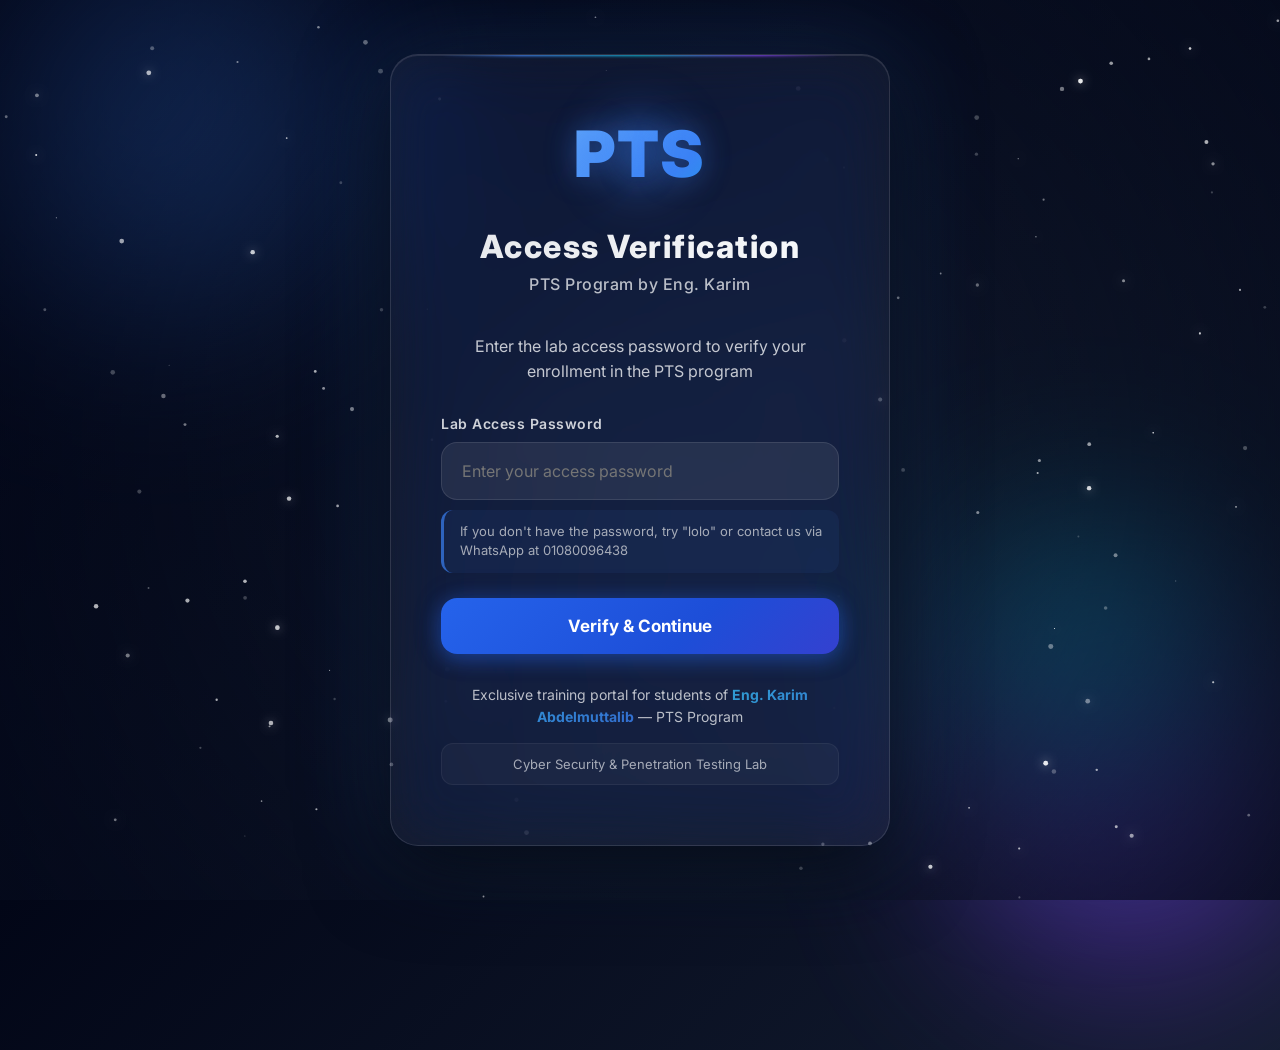
==== Lab-1/index.html @ b4b8ba96 "Add files via upload" ====
<!DOCTYPE html>
<html lang="en">
<head>
    <meta charset="UTF-8">
    <meta name="viewport" content="width=device-width, initial-scale=1.0">
    <title>PTS Portal - Access Verification</title>
    <link rel="preconnect" href="https://fonts.googleapis.com">
    <link rel="preconnect" href="https://fonts.gstatic.com" crossorigin>
    <link href="https://fonts.googleapis.com/css2?family=Inter:wght@300;400;500;600;700;800;900&display=swap" rel="stylesheet">
    <style>
        /* RESET & GLOBAL STYLES */
        * {
            margin: 0;
            padding: 0;
            box-sizing: border-box;
            font-family: 'Inter', sans-serif;
        }

        body {
            min-height: 100vh;
            background: linear-gradient(135deg, #020617 0%, #0f172a 50%, #1e293b 100%);
            display: flex;
            align-items: center;
            justify-content: center;
            position: relative;
            color: #e5e7eb;
            overflow: hidden;
            padding: 20px;
        }

        /* NEBULA BACKGROUND EFFECT */
        .nebula {
            position: absolute;
            width: 100%;
            height: 100%;
            top: 0;
            left: 0;
            z-index: 0;
            opacity: 0.7;
        }

        .nebula-layer {
            position: absolute;
            border-radius: 50%;
            filter: blur(80px);
        }

        .nebula-1 {
            width: 600px;
            height: 600px;
            background: radial-gradient(circle, #3b82f6 0%, transparent 70%);
            top: -200px;
            left: -150px;
            animation: float-1 15s ease-in-out infinite alternate;
        }

        .nebula-2 {
            width: 500px;
            height: 500px;
            background: radial-gradient(circle, #7c3aed 0%, transparent 70%);
            bottom: -150px;
            right: -100px;
            animation: float-2 18s ease-in-out infinite alternate;
        }

        .nebula-3 {
            width: 400px;
            height: 400px;
            background: radial-gradient(circle, #06b6d4 0%, transparent 70%);
            top: 50%;
            left: 70%;
            animation: float-3 12s ease-in-out infinite alternate;
        }

        @keyframes float-1 {
            0% { transform: translate(0, 0) scale(1); }
            100% { transform: translate(50px, 80px) scale(1.1); }
        }

        @keyframes float-2 {
            0% { transform: translate(0, 0) scale(1); }
            100% { transform: translate(-60px, -40px) scale(1.05); }
        }

        @keyframes float-3 {
            0% { transform: translate(0, 0) scale(1); }
            100% { transform: translate(-30px, 60px) scale(1.08); }
        }

        /* PARTICLE BACKGROUND */
        #particles {
            position: absolute;
            top: 0;
            left: 0;
            width: 100%;
            height: 100%;
            z-index: 1;
        }

        /* MAIN CARD CONTAINER */
        .verification-card {
            width: 100%;
            max-width: 500px;
            padding: 60px 50px;
            background: rgba(255, 255, 255, 0.05);
            backdrop-filter: blur(30px) saturate(180%);
            border-radius: 28px;
            border: 1px solid rgba(255, 255, 255, 0.12);
            position: relative;
            z-index: 10;
            box-shadow: 
                0 25px 80px rgba(0, 0, 0, 0.7),
                0 0 100px rgba(59, 130, 246, 0.25),
                inset 0 1px 0 rgba(255, 255, 255, 0.1);
            animation: cardEntrance 1s cubic-bezier(0.23, 1, 0.32, 1);
            overflow: hidden;
        }

        @keyframes cardEntrance {
            0% {
                opacity: 0;
                transform: scale(0.9) translateY(50px);
            }
            100% {
                opacity: 1;
                transform: scale(1) translateY(0);
            }
        }

        /* HOLOGRAM TOP BAR */
        .card-glow {
            position: absolute;
            top: -2px;
            left: 50%;
            transform: translateX(-50%);
            width: 80%;
            height: 3px;
            background: linear-gradient(90deg, 
                transparent 0%, 
                #3b82f6 20%, 
                #06b6d4 50%, 
                #7c3aed 80%, 
                transparent 100%);
            filter: blur(1.5px);
            animation: glowPulse 4s ease-in-out infinite;
            border-radius: 10px;
        }

        @keyframes glowPulse {
            0%, 100% { opacity: 0.6; }
            50% { opacity: 1; }
        }

        /* BRAND SECTION */
        .brand-section {
            text-align: center;
            margin-bottom: 40px;
            position: relative;
        }

        .logo-container {
            position: relative;
            display: inline-block;
            margin-bottom: 20px;
        }

        .logo-glow {
            position: absolute;
            top: 50%;
            left: 50%;
            transform: translate(-50%, -50%);
            width: 120px;
            height: 120px;
            background: radial-gradient(circle, rgba(59, 130, 246, 0.4) 0%, transparent 70%);
            filter: blur(20px);
            z-index: -1;
            animation: logoGlow 3s ease-in-out infinite alternate;
        }

        @keyframes logoGlow {
            0% { opacity: 0.4; transform: translate(-50%, -50%) scale(0.9); }
            100% { opacity: 0.7; transform: translate(-50%, -50%) scale(1.1); }
        }

        .logo {
            font-size: 64px;
            font-weight: 900;
            letter-spacing: 2px;
            background: linear-gradient(135deg, #60a5fa 0%, #3b82f6 25%, #06b6d4 50%, #7c3aed 75%, #3b82f6 100%);
            background-size: 300% 300%;
            -webkit-background-clip: text;
            -webkit-text-fill-color: transparent;
            background-clip: text;
            animation: logoShine 6s linear infinite, logoFloat 4s ease-in-out infinite alternate;
            text-shadow: 0 0 30px rgba(59, 130, 246, 0.4);
            display: inline-block;
        }

        @keyframes logoShine {
            0% { background-position: 0% 50%; }
            100% { background-position: 200% 50%; }
        }

        @keyframes logoFloat {
            0% { transform: translateY(0); }
            100% { transform: translateY(-10px); }
        }

        .brand-title {
            font-size: 32px;
            margin-top: 15px;
            letter-spacing: 1.5px;
            font-weight: 800;
            background: linear-gradient(135deg, #e5e7eb 0%, #f8fafc 100%);
            -webkit-background-clip: text;
            -webkit-text-fill-color: transparent;
            background-clip: text;
        }

        .brand-subtitle {
            font-size: 16px;
            opacity: 0.8;
            margin-top: 8px;
            font-weight: 500;
            letter-spacing: 0.5px;
        }

        /* FORM SECTION */
        .form-section {
            margin-bottom: 30px;
        }

        .form-description {
            text-align: center;
            margin-bottom: 30px;
            font-size: 16px;
            opacity: 0.85;
            line-height: 1.6;
        }

        .input-group {
            margin-bottom: 25px;
            position: relative;
        }

        .input-label {
            display: block;
            font-size: 14px;
            margin-bottom: 10px;
            opacity: 0.9;
            font-weight: 600;
            letter-spacing: 0.5px;
        }

        .password-input {
            width: 100%;
            padding: 18px 20px;
            border-radius: 16px;
            background: rgba(255, 255, 255, 0.08);
            border: 1px solid rgba(255, 255, 255, 0.1);
            outline: none;
            color: #fff;
            font-size: 16px;
            transition: all 0.3s ease;
            position: relative;
        }

        .password-input:focus {
            background: rgba(255, 255, 255, 0.12);
            border-color: rgba(59, 130, 246, 0.6);
            box-shadow: 
                0 0 0 3px rgba(59, 130, 246, 0.2),
                0 0 25px rgba(59, 130, 246, 0.3);
            transform: translateY(-2px);
        }

        .password-hint {
            font-size: 13px;
            margin-top: 10px;
            opacity: 0.7;
            line-height: 1.5;
            padding: 12px 16px;
            background: rgba(59, 130, 246, 0.1);
            border-radius: 12px;
            border-left: 3px solid #3b82f6;
        }

        /* BUTTON STYLES */
        .verify-button {
            width: 100%;
            padding: 18px;
            border: none;
            border-radius: 16px;
            font-size: 17px;
            font-weight: 700;
            color: #fff;
            cursor: pointer;
            background: linear-gradient(135deg, #2563eb 0%, #1d4ed8 25%, #4338ca 50%, #1d4ed8 75%, #2563eb 100%);
            background-size: 250% 250%;
            animation: buttonShine 5s linear infinite;
            transition: all 0.4s cubic-bezier(0.23, 1, 0.32, 1);
            box-shadow: 
                0 5px 20px rgba(37, 99, 235, 0.4),
                0 0 30px rgba(37, 99, 235, 0.2);
            position: relative;
            overflow: hidden;
        }

        .verify-button::before {
            content: '';
            position: absolute;
            top: 0;
            left: -100%;
            width: 100%;
            height: 100%;
            background: linear-gradient(90deg, transparent, rgba(255, 255, 255, 0.2), transparent);
            transition: left 0.7s ease;
        }

        .verify-button:hover {
            transform: translateY(-4px) scale(1.02);
            box-shadow: 
                0 10px 30px rgba(37, 99, 235, 0.6),
                0 0 40px rgba(37, 99, 235, 0.3);
        }

        .verify-button:hover::before {
            left: 100%;
        }

        .verify-button:active {
            transform: translateY(-1px) scale(1);
        }

        @keyframes buttonShine {
            0% { background-position: 0% 50%; }
            100% { background-position: 200% 50%; }
        }

        /* FOOTER SECTION */
        .footer-section {
            margin-top: 30px;
            text-align: center;
        }

        .program-info {
            font-size: 14px;
            opacity: 0.8;
            line-height: 1.6;
            margin-bottom: 15px;
        }

        .instructor-highlight {
            background: linear-gradient(135deg, #38bdf8 0%, #3b82f6 100%);
            -webkit-background-clip: text;
            -webkit-text-fill-color: transparent;
            background-clip: text;
            font-weight: 700;
        }

        .contact-info {
            font-size: 13px;
            opacity: 0.7;
            padding: 12px;
            background: rgba(255, 255, 255, 0.05);
            border-radius: 12px;
            border: 1px solid rgba(255, 255, 255, 0.08);
        }

        /* RESPONSIVE DESIGN */
        @media (max-width: 600px) {
            .verification-card {
                padding: 40px 30px;
                border-radius: 24px;
            }
            
            .logo {
                font-size: 54px;
            }
            
            .brand-title {
                font-size: 28px;
            }
            
            .password-input, .verify-button {
                padding: 16px;
            }
        }

        @media (max-width: 400px) {
            .verification-card {
                padding: 30px 20px;
            }
            
            .logo {
                font-size: 48px;
            }
            
            .brand-title {
                font-size: 24px;
            }
        }
    </style>
</head>
<body>
    <!-- Nebula Background -->
    <div class="nebula">
        <div class="nebula-layer nebula-1"></div>
        <div class="nebula-layer nebula-2"></div>
        <div class="nebula-layer nebula-3"></div>
    </div>

    <!-- Particle Canvas -->
    <canvas id="particles"></canvas>

    <!-- Main Card -->
    <div class="verification-card">
        <div class="card-glow"></div>

        <!-- Brand Section -->
        <div class="brand-section">
            <div class="logo-container">
                <div class="logo-glow"></div>
                <div class="logo">PTS</div>
            </div>
            <h1 class="brand-title">Access Verification</h1>
            <p class="brand-subtitle">PTS Program by Eng. Karim</p>
        </div>

        <!-- Form Section -->
        <div class="form-section">
            <p class="form-description">Enter the lab access password to verify your enrollment in the PTS program</p>

            <form action="login.html" method="GET" autocomplete="off">
                <div class="input-group">
                    <label for="password" class="input-label">Lab Access Password</label>
                    <input id="password" name="password" type="password" class="password-input" placeholder="Enter your access password" required>
                    <p class="password-hint">If you don't have the password, try "lolo" or contact us via WhatsApp at 01080096438</p>
                </div>

                <button class="verify-button" type="submit">Verify & Continue</button>
            </form>
        </div>

        <!-- Footer Section -->
        <div class="footer-section">
            <p class="program-info">
                Exclusive training portal for students of 
                <span class="instructor-highlight">Eng. Karim Abdelmuttalib</span> — PTS Program
            </p>
            <p class="contact-info">Cyber Security & Penetration Testing Lab</p>
        </div>
    </div>

    <script>
        // Enhanced Particle System
        const canvas = document.getElementById("particles");
        const ctx = canvas.getContext("2d");
        let particlesArray = [];

        // Set canvas size
        function setCanvasSize() {
            canvas.width = window.innerWidth;
            canvas.height = window.innerHeight;
        }

        setCanvasSize();

        // Particle class
        class Particle {
            constructor() {
                this.x = Math.random() * canvas.width;
                this.y = Math.random() * canvas.height;
                this.size = Math.random() * 2 + 0.5;
                this.speedX = (Math.random() * 0.5) - 0.25;
                this.speedY = (Math.random() * 0.5) - 0.25;
                this.alpha = Math.random() * 0.5 + 0.2;
                this.color = `rgba(255, 255, 255, ${this.alpha})`;
            }

            update() {
                this.x += this.speedX;
                this.y += this.speedY;

                // Bounce off edges
                if (this.x < 0 || this.x > canvas.width) this.speedX *= -1;
                if (this.y < 0 || this.y > canvas.height) this.speedY *= -1;

                // Fade in and out
                if (Math.random() > 0.995) this.alpha = Math.random() * 0.5 + 0.2;
                this.color = `rgba(255, 255, 255, ${this.alpha})`;
            }

            draw() {
                ctx.fillStyle = this.color;
                ctx.beginPath();
                ctx.arc(this.x, this.y, this.size, 0, Math.PI * 2);
                ctx.fill();
                
                // Add glow effect for some particles
                if (Math.random() > 0.7) {
                    ctx.shadowBlur = 10;
                    ctx.shadowColor = "white";
                    ctx.fill();
                    ctx.shadowBlur = 0;
                }
            }
        }

        // Initialize particles
        function initParticles() {
            particlesArray = [];
            for (let i = 0; i < 150; i++) {
                particlesArray.push(new Particle());
            }
        }

        // Animation loop
        function animateParticles() {
            ctx.clearRect(0, 0, canvas.width, canvas.height);
            
            // Draw a subtle gradient overlay
            const gradient = ctx.createRadialGradient(
                canvas.width / 2, canvas.height / 2, 0,
                canvas.width / 2, canvas.height / 2, canvas.width / 1.5
            );
            gradient.addColorStop(0, 'rgba(2, 6, 23, 0.1)');
            gradient.addColorStop(1, 'rgba(2, 6, 23, 0.8)');
            ctx.fillStyle = gradient;
            ctx.fillRect(0, 0, canvas.width, canvas.height);
            
            particlesArray.forEach(particle => {
                particle.update();
                particle.draw();
            });
            
            requestAnimationFrame(animateParticles);
        }

        // Initialize and start animation
        initParticles();
        animateParticles();

        // Handle window resize
        window.addEventListener("resize", () => {
            setCanvasSize();
            initParticles();
        });

        // Password validation
        document.querySelector('form').addEventListener('submit', function(e) {
            const password = document.getElementById('password').value;
            
            // Allow "lolo" as fallback password
            if (password !== 'lolo' && password.trim() !== '') {
                e.preventDefault();
                alert('Incorrect password. Please try "lolo" or contact 01080096438 for assistance.');
                document.getElementById('password').focus();
            }
        });

        // Add input animation
        document.getElementById('password').addEventListener('focus', function() {
            this.parentElement.style.transform = 'translateY(-2px)';
        });

        document.getElementById('password').addEventListener('blur', function() {
            this.parentElement.style.transform = 'translateY(0)';
        });
    </script>
</body>
</html>
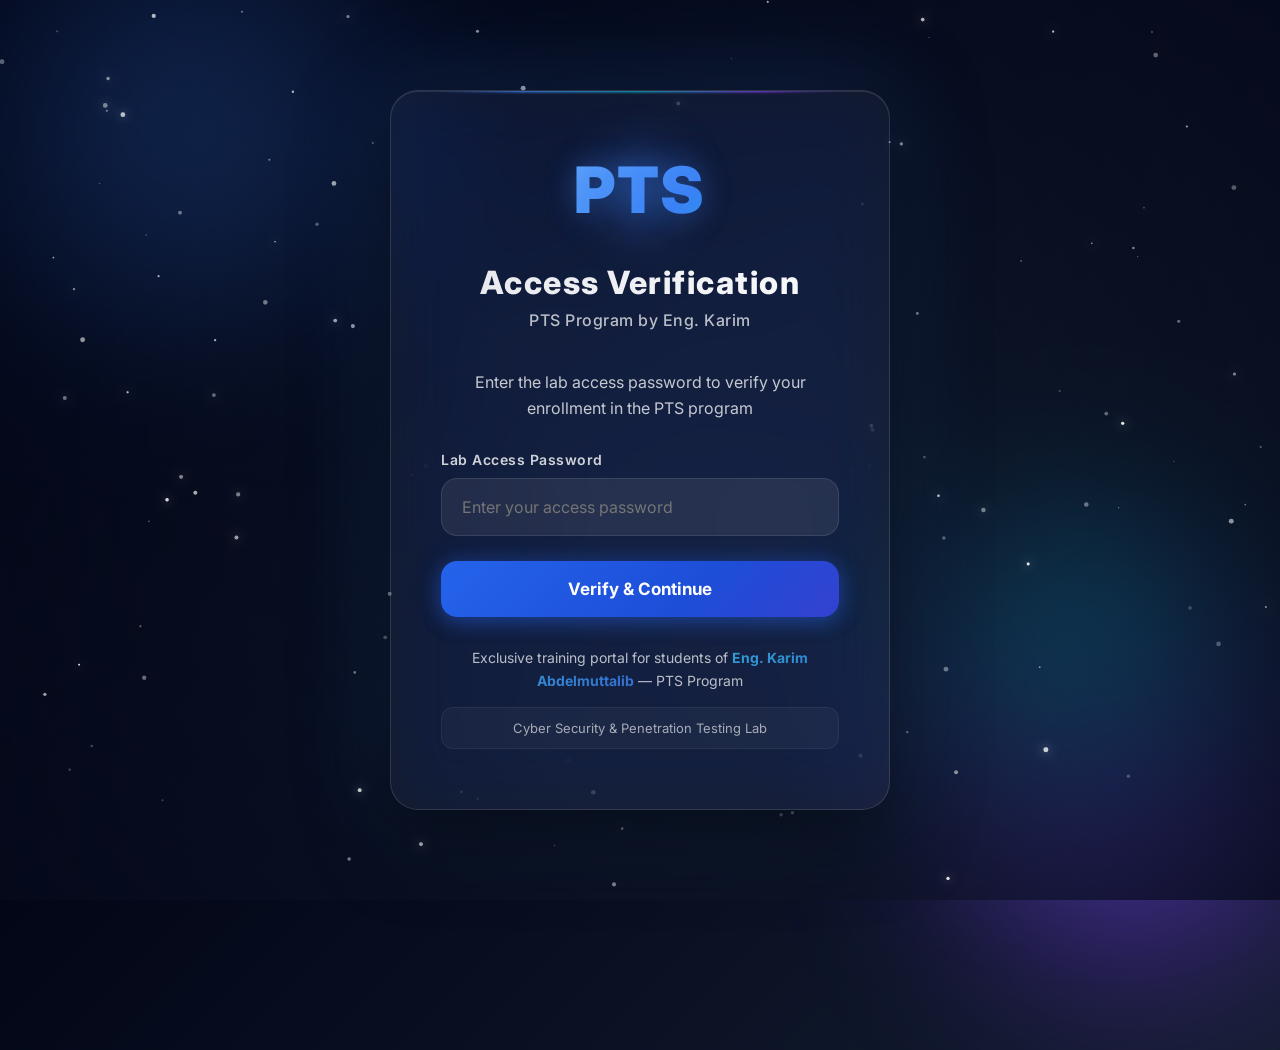
==== commit 8c2b0be5: "Update index.html" ====
--- a/Lab-1/index.html
+++ b/Lab-1/index.html
@@ -3,7 +3,7 @@
 <head>
     <meta charset="UTF-8">
     <meta name="viewport" content="width=device-width, initial-scale=1.0">
-    <title>PTS Portal - Access Verification</title>
+    <title>PTS Portal - Professional Training System</title>
     <link rel="preconnect" href="https://fonts.googleapis.com">
     <link rel="preconnect" href="https://fonts.gstatic.com" crossorigin>
     <link href="https://fonts.googleapis.com/css2?family=Inter:wght@300;400;500;600;700;800;900&display=swap" rel="stylesheet">
@@ -252,7 +252,7 @@
             letter-spacing: 0.5px;
         }
 
-        .password-input {
+        .password-input, .username-input {
             width: 100%;
             padding: 18px 20px;
             border-radius: 16px;
@@ -265,7 +265,7 @@
             position: relative;
         }
 
-        .password-input:focus {
+        .password-input:focus, .username-input:focus {
             background: rgba(255, 255, 255, 0.12);
             border-color: rgba(59, 130, 246, 0.6);
             box-shadow: 
@@ -286,7 +286,7 @@
         }
 
         /* BUTTON STYLES */
-        .verify-button {
+        .verify-button, .login-button {
             width: 100%;
             padding: 18px;
             border: none;
@@ -306,7 +306,7 @@
             overflow: hidden;
         }
 
-        .verify-button::before {
+        .verify-button::before, .login-button::before {
             content: '';
             position: absolute;
             top: 0;
@@ -317,18 +317,18 @@
             transition: left 0.7s ease;
         }
 
-        .verify-button:hover {
+        .verify-button:hover, .login-button:hover {
             transform: translateY(-4px) scale(1.02);
             box-shadow: 
                 0 10px 30px rgba(37, 99, 235, 0.6),
                 0 0 40px rgba(37, 99, 235, 0.3);
         }
 
-        .verify-button:hover::before {
+        .verify-button:hover::before, .login-button:hover::before {
             left: 100%;
         }
 
-        .verify-button:active {
+        .verify-button:active, .login-button:active {
             transform: translateY(-1px) scale(1);
         }
 
@@ -367,6 +367,255 @@
             border: 1px solid rgba(255, 255, 255, 0.08);
         }
 
+        /* PROCESSING PAGE STYLES */
+        .processing-container {
+            text-align: center;
+            padding: 40px 0;
+        }
+        
+        .spinner {
+            width: 60px;
+            height: 60px;
+            border: 5px solid rgba(59, 130, 246, 0.3);
+            border-top: 5px solid #3b82f6;
+            border-radius: 50%;
+            margin: 0 auto 30px;
+            animation: spin 1s linear infinite;
+        }
+        
+        @keyframes spin {
+            0% { transform: rotate(0deg); }
+            100% { transform: rotate(360deg); }
+        }
+        
+        .processing-text {
+            font-size: 18px;
+            margin-bottom: 20px;
+            opacity: 0.9;
+        }
+        
+        .progress-bar {
+            width: 100%;
+            height: 6px;
+            background: rgba(255, 255, 255, 0.1);
+            border-radius: 3px;
+            overflow: hidden;
+            margin: 30px 0;
+        }
+        
+        .progress {
+            width: 0%;
+            height: 100%;
+            background: linear-gradient(90deg, #3b82f6, #06b6d4);
+            border-radius: 3px;
+            animation: progress 2s ease-in-out forwards;
+        }
+        
+        @keyframes progress {
+            0% { width: 0%; }
+            100% { width: 100%; }
+        }
+
+        /* HOME PAGE STYLES */
+        .welcome-section {
+            text-align: center;
+            margin-bottom: 40px;
+        }
+        
+        .user-info {
+            background: rgba(255, 255, 255, 0.08);
+            border-radius: 16px;
+            padding: 24px;
+            margin-bottom: 30px;
+            border: 1px solid rgba(255, 255, 255, 0.1);
+        }
+        
+        .info-row {
+            display: flex;
+            justify-content: space-between;
+            margin-bottom: 16px;
+            padding-bottom: 16px;
+            border-bottom: 1px solid rgba(255, 255, 255, 0.1);
+        }
+        
+        .info-row:last-child {
+            margin-bottom: 0;
+            padding-bottom: 0;
+            border-bottom: none;
+        }
+        
+        .info-label {
+            font-weight: 600;
+            opacity: 0.8;
+        }
+        
+        .info-value {
+            font-weight: 700;
+        }
+        
+        .password-masked {
+            letter-spacing: 3px;
+            font-family: monospace;
+        }
+        
+        .toggle-password {
+            background: rgba(59, 130, 246, 0.2);
+            border: none;
+            color: #3b82f6;
+            padding: 6px 12px;
+            border-radius: 8px;
+            cursor: pointer;
+            font-size: 12px;
+            margin-left: 10px;
+            transition: all 0.3s;
+        }
+        
+        .toggle-password:hover {
+            background: rgba(59, 130, 246, 0.3);
+        }
+        
+        .dashboard-grid {
+            display: grid;
+            grid-template-columns: repeat(auto-fit, minmax(200px, 1fr));
+            gap: 20px;
+            margin-top: 30px;
+        }
+        
+        .dashboard-card {
+            background: rgba(255, 255, 255, 0.08);
+            border-radius: 16px;
+            padding: 24px;
+            text-align: center;
+            border: 1px solid rgba(255, 255, 255, 0.1);
+            transition: all 0.3s;
+            cursor: pointer;
+        }
+        
+        .dashboard-card:hover {
+            transform: translateY(-5px);
+            background: rgba(255, 255, 255, 0.12);
+            box-shadow: 0 10px 25px rgba(0, 0, 0, 0.3);
+        }
+        
+        .card-icon {
+            font-size: 32px;
+            margin-bottom: 16px;
+            opacity: 0.9;
+        }
+        
+        .logout-btn {
+            display: block;
+            width: 100%;
+            padding: 14px;
+            background: rgba(239, 68, 68, 0.2);
+            border: 1px solid rgba(239, 68, 68, 0.3);
+            border-radius: 14px;
+            color: #ef4444;
+            font-weight: 700;
+            cursor: pointer;
+            transition: all 0.3s;
+            margin-top: 30px;
+        }
+        
+        .logout-btn:hover {
+            background: rgba(239, 68, 68, 0.3);
+            transform: translateY(-2px);
+        }
+
+        /* MODAL STYLES */
+        .modal {
+            display: none;
+            position: fixed;
+            top: 0;
+            left: 0;
+            width: 100%;
+            height: 100%;
+            background: rgba(0, 0, 0, 0.8);
+            z-index: 100;
+            align-items: center;
+            justify-content: center;
+        }
+        
+        .modal.active {
+            display: flex;
+        }
+        
+        .modal-content {
+            background: rgba(30, 41, 59, 0.95);
+            border-radius: 20px;
+            padding: 30px;
+            max-width: 500px;
+            width: 90%;
+            border: 1px solid rgba(255, 255, 255, 0.15);
+            box-shadow: 0 20px 60px rgba(0, 0, 0, 0.5);
+            position: relative;
+            animation: modalEntrance 0.3s ease-out;
+        }
+        
+        @keyframes modalEntrance {
+            0% { opacity: 0; transform: scale(0.9) translateY(20px); }
+            100% { opacity: 1; transform: scale(1) translateY(0); }
+        }
+        
+        .modal-header {
+            display: flex;
+            justify-content: space-between;
+            align-items: center;
+            margin-bottom: 20px;
+        }
+        
+        .modal-title {
+            font-size: 22px;
+            font-weight: 700;
+        }
+        
+        .close-modal {
+            background: none;
+            border: none;
+            color: #94a3b8;
+            font-size: 24px;
+            cursor: pointer;
+            transition: color 0.3s;
+        }
+        
+        .close-modal:hover {
+            color: #e2e8f0;
+        }
+        
+        .modal-body {
+            line-height: 1.6;
+            margin-bottom: 25px;
+        }
+        
+        .modal-footer {
+            text-align: center;
+        }
+        
+        .modal-btn {
+            padding: 12px 24px;
+            background: linear-gradient(135deg, #3b82f6, #1d4ed8);
+            border: none;
+            border-radius: 12px;
+            color: white;
+            font-weight: 600;
+            cursor: pointer;
+            transition: all 0.3s;
+        }
+        
+        .modal-btn:hover {
+            transform: translateY(-2px);
+            box-shadow: 0 5px 15px rgba(37, 99, 235, 0.4);
+        }
+
+        /* PAGE TRANSITIONS */
+        .page {
+            display: none;
+        }
+        
+        .page.active {
+            display: block;
+        }
+
         /* RESPONSIVE DESIGN */
         @media (max-width: 600px) {
             .verification-card {
@@ -382,7 +631,7 @@
                 font-size: 28px;
             }
             
-            .password-input, .verify-button {
+            .password-input, .username-input, .verify-button, .login-button {
                 padding: 16px;
             }
         }
@@ -413,8 +662,8 @@
     <!-- Particle Canvas -->
     <canvas id="particles"></canvas>
 
-    <!-- Main Card -->
-    <div class="verification-card">
+    <!-- ACCESS VERIFICATION PAGE -->
+    <div class="verification-card page active" id="access-page">
         <div class="card-glow"></div>
 
         <!-- Brand Section -->
@@ -431,11 +680,10 @@
         <div class="form-section">
             <p class="form-description">Enter the lab access password to verify your enrollment in the PTS program</p>
 
-            <form action="login.html" method="GET" autocomplete="off">
+            <form id="access-form" autocomplete="off">
                 <div class="input-group">
                     <label for="password" class="input-label">Lab Access Password</label>
                     <input id="password" name="password" type="password" class="password-input" placeholder="Enter your access password" required>
-                    <p class="password-hint">If you don't have the password, try "lolo" or contact us via WhatsApp at 01080096438</p>
                 </div>
 
                 <button class="verify-button" type="submit">Verify & Continue</button>
@@ -449,6 +697,170 @@
                 <span class="instructor-highlight">Eng. Karim Abdelmuttalib</span> — PTS Program
             </p>
             <p class="contact-info">Cyber Security & Penetration Testing Lab</p>
+        </div>
+    </div>
+
+    <!-- LOGIN PAGE -->
+    <div class="verification-card page" id="login-page">
+        <div class="card-glow"></div>
+
+        <!-- Brand Section -->
+        <div class="brand-section">
+            <div class="logo-container">
+                <div class="logo-glow"></div>
+                <div class="logo">PTS</div>
+            </div>
+            <h1 class="brand-title">PTS Portal</h1>
+            <p class="brand-subtitle">Welcome back — authenticate to continue</p>
+        </div>
+
+        <!-- Form Section -->
+        <div class="form-section">
+            <form id="login-form" autocomplete="off">
+                <div class="input-group">
+                    <label for="username" class="input-label">Username</label>
+                    <input id="username" name="username" type="text" class="username-input" placeholder="your.username" required>
+                </div>
+
+                <div class="input-group">
+                    <label for="login-password" class="input-label">Password</label>
+                    <input id="login-password" name="login-password" type="password" class="password-input" placeholder="Enter password" required>
+                </div>
+
+                <button class="login-button" type="submit">Sign in</button>
+            </form>
+        </div>
+
+        <!-- Footer Section -->
+        <div class="footer-section">
+            <p class="program-info">
+                Restricted training portal for students of
+                <span class="instructor-highlight">Eng. Karim Abdelmuttalib</span> — PTS Program.
+            </p>
+        </div>
+    </div>
+
+    <!-- PROCESSING PAGE -->
+    <div class="verification-card page" id="processing-page">
+        <div class="card-glow"></div>
+
+        <div class="processing-container">
+            <div class="spinner"></div>
+            <h2>Welcome Back</h2>
+            <p class="processing-text">Logging you in...</p>
+            <div class="progress-bar">
+                <div class="progress"></div>
+            </div>
+        </div>
+    </div>
+
+    <!-- HOME PAGE -->
+    <div class="verification-card page" id="home-page">
+        <div class="card-glow"></div>
+
+        <div class="welcome-section">
+            <div class="logo">PTS</div>
+            <h1 class="brand-title">Welcome to Your Dashboard</h1>
+            <p class="brand-subtitle">PTS Training Portal</p>
+        </div>
+
+        <div class="user-info">
+            <div class="info-row">
+                <span class="info-label">Username:</span>
+                <span class="info-value" id="username-display">Not set</span>
+            </div>
+            <div class="info-row">
+                <span class="info-label">Login Password:</span>
+                <span class="info-value">
+                    <span id="password-display" class="password-masked">••••••••</span>
+                    <button class="toggle-password" id="toggle-password">Show</button>
+                </span>
+            </div>
+            <div class="info-row">
+                <span class="info-label">Status:</span>
+                <span class="info-value" style="color: #10b981;">Active</span>
+            </div>
+            <div class="info-row">
+                <span class="info-label">Program:</span>
+                <span class="info-value">PTS by Eng. Karim</span>
+            </div>
+        </div>
+
+        <div class="dashboard-grid">
+            <div class="dashboard-card" id="labs-card">
+                <div class="card-icon">🔬</div>
+                <h3>Security Labs</h3>
+                <p>Practical penetration testing</p>
+            </div>
+            <div class="dashboard-card" id="courses-card">
+                <div class="card-icon">📚</div>
+                <h3>Courses</h3>
+                <p>Training materials & resources</p>
+            </div>
+            <div class="dashboard-card">
+                <div class="card-icon">📊</div>
+                <h3>Progress</h3>
+                <p>Track your learning</p>
+            </div>
+            <div class="dashboard-card">
+                <div class="card-icon">👨‍🏫</div>
+                <h3>Support</h3>
+                <p>Get help from instructors</p>
+            </div>
+        </div>
+
+        <button class="logout-btn" id="logout-button">Log Out</button>
+    </div>
+
+    <!-- MODALS -->
+    <div class="modal" id="labs-modal">
+        <div class="modal-content">
+            <div class="modal-header">
+                <h2 class="modal-title">Security Labs Information</h2>
+                <button class="close-modal">&times;</button>
+            </div>
+            <div class="modal-body">
+                <p><strong>Lab Environment:</strong> This is a CLEAR TEXT environment with no encryption.</p>
+                <p><strong>Purpose:</strong> To demonstrate how network traffic can be intercepted and analyzed using tools like Wireshark.</p>
+                <p><strong>What you'll learn:</strong></p>
+                <ul style="margin-left: 20px; margin-top: 10px;">
+                    <li>How unencrypted data travels across networks</li>
+                    <li>Identifying security vulnerabilities in plain text protocols</li>
+                    <li>Using Wireshark to capture and analyze network packets</li>
+                    <li>Understanding the importance of encryption in modern systems</li>
+                </ul>
+                <p style="margin-top: 15px;"><strong>Note:</strong> This lab is designed for educational purposes to highlight security risks.</p>
+            </div>
+            <div class="modal-footer">
+                <button class="modal-btn" id="close-labs-modal">Understood</button>
+            </div>
+        </div>
+    </div>
+
+    <div class="modal" id="courses-modal">
+        <div class="modal-content">
+            <div class="modal-header">
+                <h2 class="modal-title">PTS Training Courses</h2>
+                <button class="close-modal">&times;</button>
+            </div>
+            <div class="modal-body">
+                <p><strong>Available Training Programs:</strong></p>
+                <ul style="margin-left: 20px; margin-top: 10px;">
+                    <li>Penetration Testing Fundamentals</li>
+                    <li>Network Security Analysis</li>
+                    <li>Web Application Security</li>
+                    <li>Digital Forensics Basics</li>
+                    <li>Ethical Hacking Methodologies</li>
+                </ul>
+                <div style="background: rgba(59, 130, 246, 0.1); padding: 15px; border-radius: 12px; margin-top: 20px; border-left: 4px solid #3b82f6;">
+                    <p><strong>Join Our Trial PTS Course!</strong></p>
+                    <p>Interested in our Penetration Testing training? Contact Eng. Karim on WhatsApp to enroll in our trial course:</p>
+                    <p style="text-align: center; font-weight: 700; font-size: 18px; margin: 10px 0;">01080096438</p>
+                </div>
+            </div>
+            <div class="modal-footer">
+                <button class="modal-btn" id="close-courses-modal">Close</button>
+            </div>
         </div>
     </div>
 
@@ -547,16 +959,122 @@
             initParticles();
         });
 
-        // Password validation
-        document.querySelector('form').addEventListener('submit', function(e) {
+        // Page Navigation System
+        function showPage(pageId) {
+            // Hide all pages
+            document.querySelectorAll('.page').forEach(page => {
+                page.classList.remove('active');
+            });
+            
+            // Show the requested page
+            document.getElementById(pageId).classList.add('active');
+        }
+
+        // Modal System
+        function showModal(modalId) {
+            document.getElementById(modalId).classList.add('active');
+        }
+        
+        function hideModal(modalId) {
+            document.getElementById(modalId).classList.remove('active');
+        }
+
+        // Access Verification Form
+        document.getElementById('access-form').addEventListener('submit', function(e) {
+            e.preventDefault();
             const password = document.getElementById('password').value;
             
-            // Allow "lolo" as fallback password
-            if (password !== 'lolo' && password.trim() !== '') {
-                e.preventDefault();
-                alert('Incorrect password. Please try "lolo" or contact 01080096438 for assistance.');
+            // Check if password is correct
+            if (password === 'pts-std-1') {
+                showPage('login-page');
+            } else {
+                alert('Incorrect password. Please try again or contact 01080096438 for assistance.');
                 document.getElementById('password').focus();
             }
+        });
+
+        // Login Form
+        document.getElementById('login-form').addEventListener('submit', function(e) {
+            e.preventDefault();
+            const username = document.getElementById('username').value;
+            const loginPassword = document.getElementById('login-password').value;
+            
+            // Store login credentials
+            window.userCredentials = {
+                username: username,
+                password: loginPassword
+            };
+            
+            // Set username in home page
+            document.getElementById('username-display').textContent = username;
+            
+            // Show processing page
+            showPage('processing-page');
+            
+            // After 2.5 seconds, show home page
+            setTimeout(function() {
+                showPage('home-page');
+            }, 2500);
+        });
+
+        // Password toggle functionality
+        document.getElementById('toggle-password').addEventListener('click', function() {
+            const passwordDisplay = document.getElementById('password-display');
+            const toggleButton = document.getElementById('toggle-password');
+            
+            if (passwordDisplay.classList.contains('password-masked')) {
+                passwordDisplay.textContent = window.userCredentials.password;
+                passwordDisplay.classList.remove('password-masked');
+                toggleButton.textContent = 'Hide';
+            } else {
+                passwordDisplay.textContent = '••••••••';
+                passwordDisplay.classList.add('password-masked');
+                toggleButton.textContent = 'Show';
+            }
+        });
+
+        // Logout button
+        document.getElementById('logout-button').addEventListener('click', function() {
+            showPage('access-page');
+            // Reset forms
+            document.getElementById('access-form').reset();
+            document.getElementById('login-form').reset();
+            // Reset user credentials
+            window.userCredentials = null;
+        });
+
+        // Dashboard card interactions
+        document.getElementById('labs-card').addEventListener('click', function() {
+            showModal('labs-modal');
+        });
+        
+        document.getElementById('courses-card').addEventListener('click', function() {
+            showModal('courses-modal');
+        });
+
+        // Modal close buttons
+        document.querySelectorAll('.close-modal').forEach(button => {
+            button.addEventListener('click', function() {
+                const modal = this.closest('.modal');
+                modal.classList.remove('active');
+            });
+        });
+        
+        document.getElementById('close-labs-modal').addEventListener('click', function() {
+            hideModal('labs-modal');
+        });
+        
+        document.getElementById('close-courses-modal').addEventListener('click', function() {
+            hideModal('courses-modal');
+        });
+
+        // Close modal when clicking outside
+        document.querySelectorAll('.modal').forEach(modal => {
+            modal.addEventListener('click', function(e) {
+                if (e.target === this) {
+                    this.classList.remove('active');
+                }
+            });
         });
 
         // Add input animation
@@ -567,6 +1085,14 @@
         document.getElementById('password').addEventListener('blur', function() {
             this.parentElement.style.transform = 'translateY(0)';
         });
+
+        document.getElementById('username').addEventListener('focus', function() {
+            this.parentElement.style.transform = 'translateY(-2px)';
+        });
+
+        document.getElementById('username').addEventListener('blur', function() {
+            this.parentElement.style.transform = 'translateY(0)';
+        });
     </script>
 </body>
 </html>
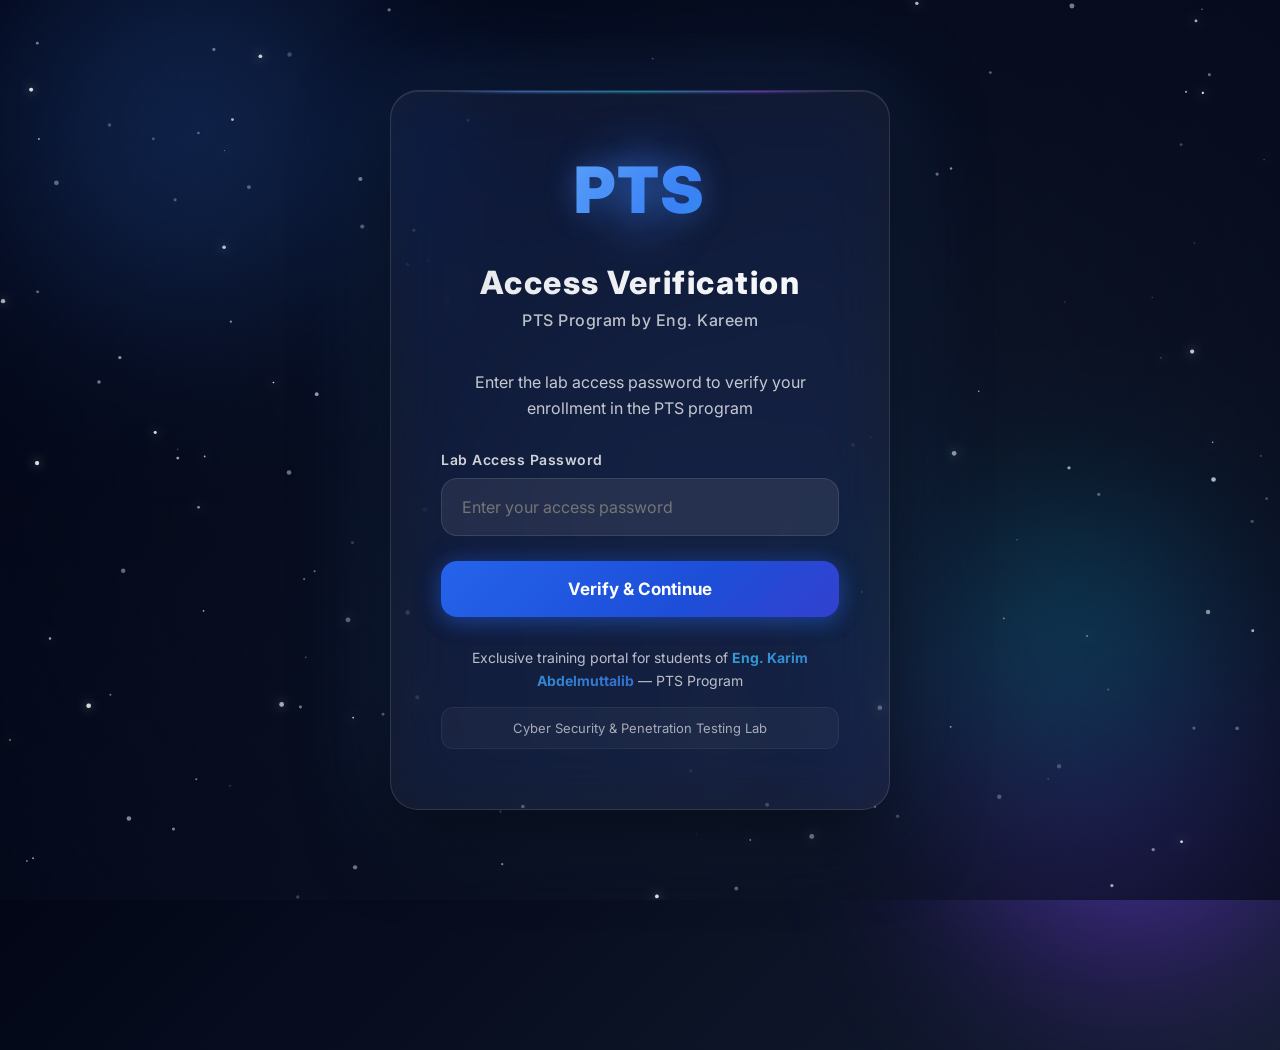
==== commit e5b061b4: "Update index.html" ====
--- a/Lab-1/index.html
+++ b/Lab-1/index.html
@@ -673,7 +673,7 @@
                 <div class="logo">PTS</div>
             </div>
             <h1 class="brand-title">Access Verification</h1>
-            <p class="brand-subtitle">PTS Program by Eng. Karim</p>
+            <p class="brand-subtitle">PTS Program by Eng. Kareem</p>
         </div>
 
         <!-- Form Section -->
